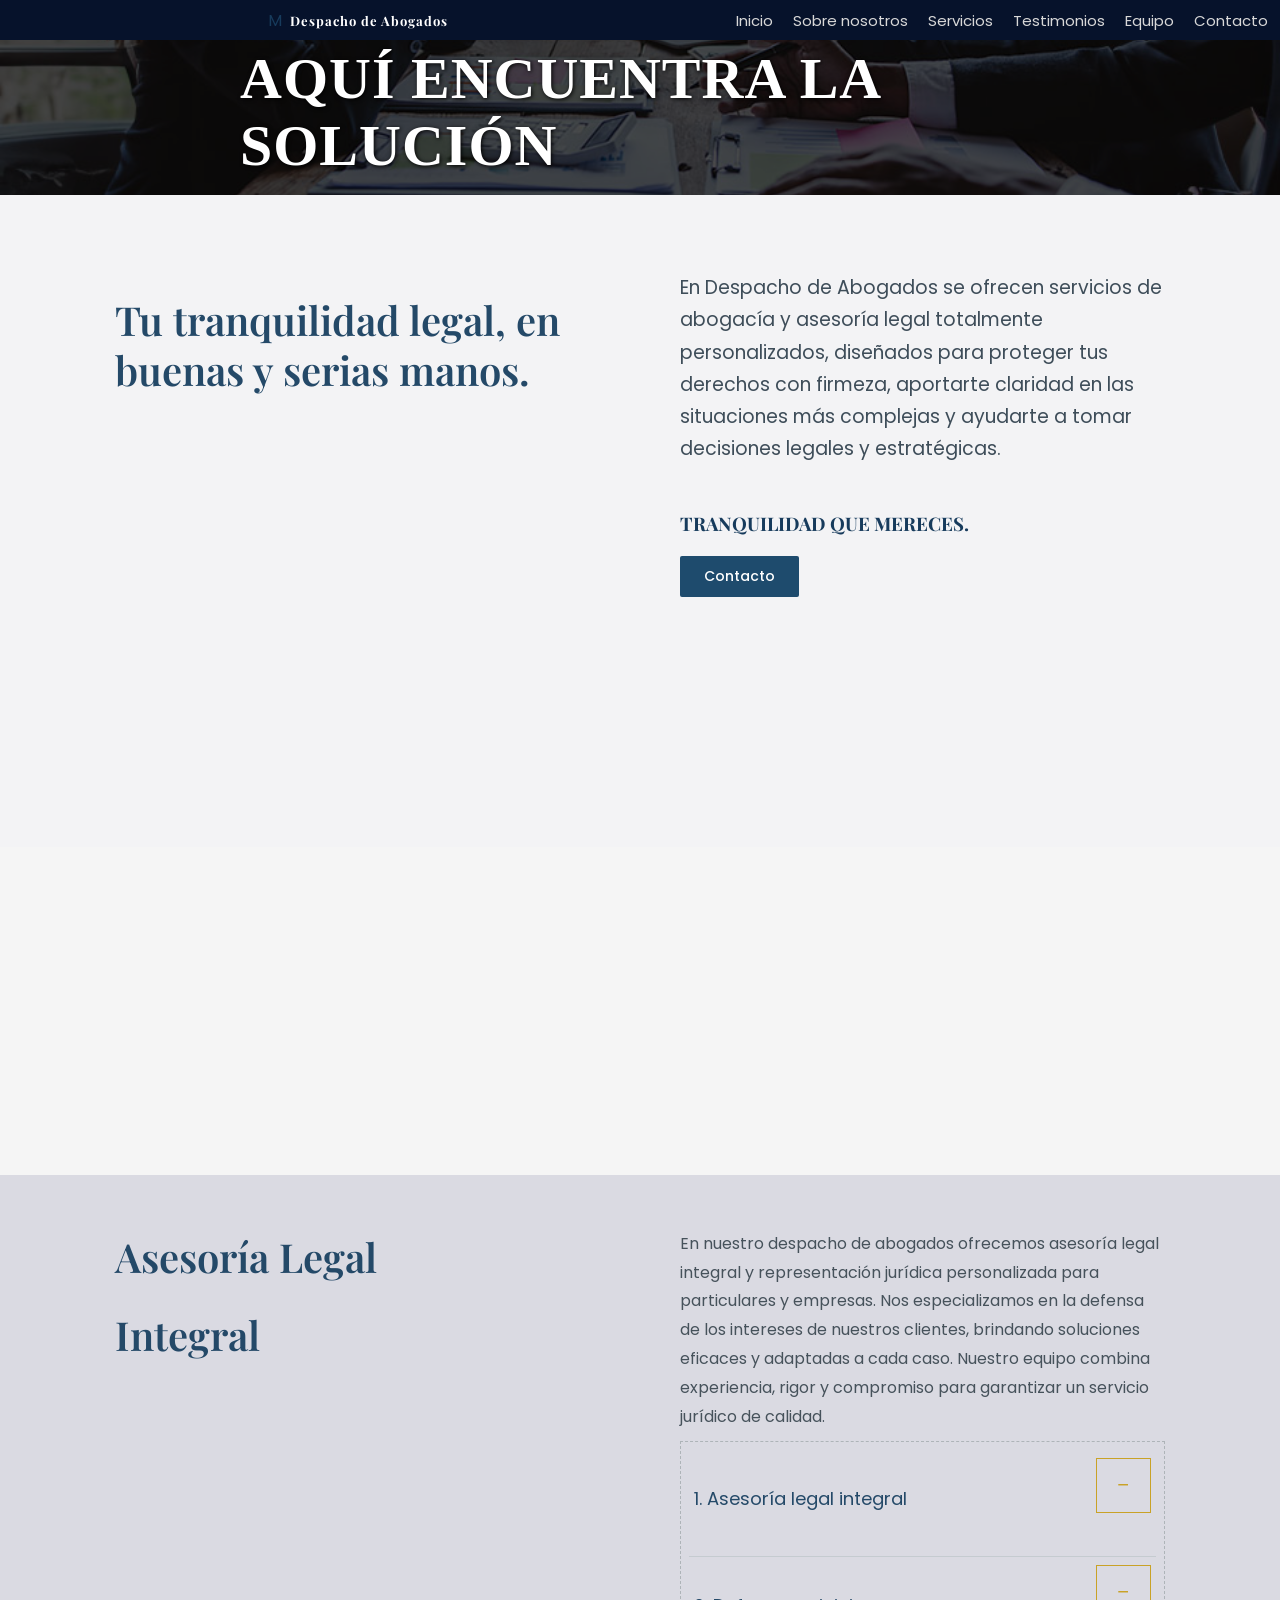
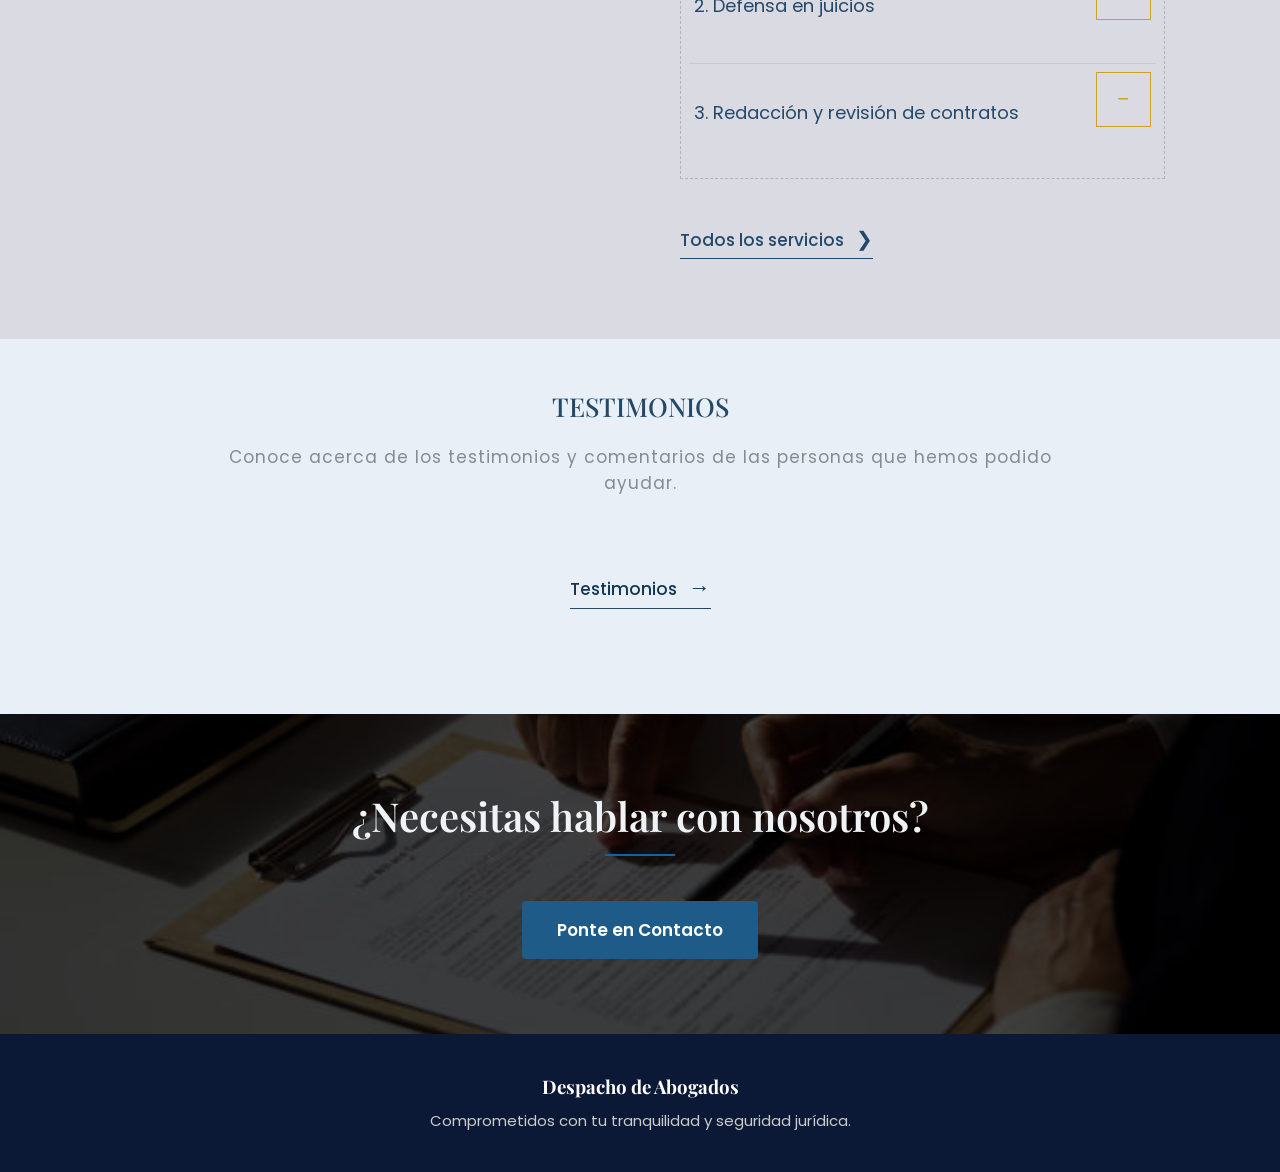
==== index.html @ df7febdd "Sep 25, 2026, 8:19 AM" ====
<!DOCTYPE html>
<html lang="es">
<head>
    <meta charset="UTF-8">
    <meta name="viewport" content="width=device-width, initial-scale=1.0">

    <title>Despacho de Abogados</title>

    <link rel="stylesheet" href="stylesabogacia.css">

    <!-- Fuente -->
    <link rel="preconnect" href="https://fonts.googleapis.com">
    <link rel="preconnect" href="https://fonts.gstatic.com" crossorigin>
    <link href="https://fonts.googleapis.com/css2?family=Playfair+Display:wght@400;500;600;700&family=Poppins:wght@300;400;500&display=swap" rel="stylesheet">
</head>
<script>

const acordeones = document.querySelectorAll(".acordeon-item");


acordeones.forEach(item => {

    const boton = item.querySelector(".acordeon-titulo");
    const contenido = item.querySelector(".acordeon-contenido");
    const icono = item.querySelector(".icono");


    boton.addEventListener("click", () => {


        const estaActivo = item.classList.contains("activo");


        /* Cerrar todos */

        acordeones.forEach(otroItem => {

            otroItem.classList.remove("activo");

            otroItem.querySelector(".acordeon-contenido").style.display = "none";

            otroItem.querySelector(".icono").textContent = "+";

        });


        /* Abrir el seleccionado */

        if(!estaActivo){

            item.classList.add("activo");

            contenido.style.display = "block";

            icono.textContent = "−";

        }

    });

});

</script>
<body>

    <!-- ================= NAVBAR ================= -->

    <header>

        <nav class="navbar">

            <div class="logo">

                <!-- Cambia esto por tu imagen/logo -->
                <div class="logo-imagen">
                    M
                </div>

                <h2>Despacho de Abogados</h2>

            </div>


            <ul class="menu">
                <li><a href="#inicio">Inicio</a></li>
                <li><a href="sobrenosotros.html">Sobre nosotros</a></li>
                <li><a href="serviciosnuestros.html">Servicios</a></li>
                <li><a href="#testimonios">Testimonios</a></li>
                <li><a href="#equipo">Equipo</a></li>
                <li><a href="contacto.html">Contacto</a></li>
            </ul>

        </nav>

    </header>



    <!-- ================= PORTADA ================= -->

    <section class="hero" id="inicio">

        <div class="hero-overlay"></div>

        <div class="hero-contenido">

            <h1>AQUÍ ENCUENTRA LA SOLUCIÓN</h1>

        </div>

    </section>



    <!-- ================= PRIMERA SECCIÓN ================= -->

    <section class="presentacion" id="nosotros">

        <div class="contenedor">


            <div class="fila-superior">

                <!-- Texto izquierdo -->

                <div class="titulo-presentacion">

                   <BR> <h2>
                        Tu tranquilidad legal, en<br>
                        buenas y serias manos.
                    </h2>

                </div>


                <!-- Texto derecho -->

                <div class="descripcion-presentacion">

                    <p>
                        En Despacho de Abogados se ofrecen servicios de abogacía
                        y asesoría legal totalmente personalizados, diseñados para
                        proteger tus derechos con firmeza, aportarte claridad en las
                        situaciones más complejas y ayudarte a tomar decisiones
                        legales y estratégicas.
                    </p>
<BR> 
                    <p>
                        <h3> TRANQUILIDAD QUE MERECES.</h3>
                    </p>


                    <a href="serviciosnuestros.html" class="boton">
                        Contacto
                    </a>

                </div>

            </div>
<BR>
    <BR><BR> <BR><BR> <BR><BR> <BR> 

    </section>
<!-- ================= SEGUNDA SECCIÓN ================= -->

<section class="apartado imagen-presentacion">

    <!-- Imagen -->

    <div class="imagen-presentacion">

        <img src="imagenes/Images.png" alt="Asesoría legal">

    </div>

</section>

    <!-- ================= TERCERA SECCIÓN ================= -->

    <!-- ================= SERVICIOS ================= -->

<section class="asesoria" id="servicios">

    <div class="contenedor asesoria-contenedor">

        <!-- Título izquierdo -->

        <div class="asesoria-titulo">

            <h2>Asesoría Legal</h2><br><h2>Integral</h2>

        </div>


        <!-- Contenido derecho -->

        <div class="asesoria-contenido">

            <p class="asesoria-descripcion">
                En nuestro despacho de abogados ofrecemos asesoría legal integral y
                representación jurídica personalizada para particulares y empresas.
                Nos especializamos en la defensa de los intereses de nuestros clientes,
                brindando soluciones eficaces y adaptadas a cada caso. Nuestro equipo
                combina experiencia, rigor y compromiso para garantizar un servicio
                jurídico de calidad.
            </p>


            <!-- ACORDEÓN -->

            <div class="acordeon">


                <!-- SERVICIO 1 -->

                <div class="acordeon-item">

                    <button class="acordeon-titulo">
                        <span>1. Asesoría legal integral</span>
                        <span class="icono">−</span>
                    </button>

                    <div class="acordeon-contenido">

                        <p>
                            Ofrecemos asesoría legal integral orientada a prevenir
                            conflictos y resolverlos de forma eficaz. Analizamos tu
                            situación jurídica de manera formal, diseñamos estrategias
                            personalizadas y te acompañamos en cada etapa del proceso,
                            ya sea en la redacción y revisión de contratos, gestiones
                            administrativas, reclamaciones extrajudiciales o defensa
                            ante tribunales.
                        </p>

                        <p>
                            Nuestro enfoque combina rigor técnico, claridad en las
                            explicaciones y cercanía, para que comprendas tus opciones
                            y puedas tomar decisiones informadas.
                        </p>

                    </div>

                </div>


                <!-- SERVICIO 2 -->

                <div class="acordeon-item">

                    <button class="acordeon-titulo">
                        <span>2. Defensa en juicios</span>
                        <span class="icono">−</span>
                    </button>

                    <div class="acordeon-contenido">

                        <p>
                            Ofrecemos un servicio de defensa en juicios sólido,
                            estratégico y personalizado, orientado a proteger tus
                            derechos en todas las etapas del proceso.
                        </p>

                        <p>
                            Analizamos minuciosamente el expediente, reunimos pruebas,
                            preparamos testimonios y diseñamos la mejor estrategia
                            jurídica para tu caso.
                        </p>

                        <p>
                            Ya sea en materia civil, penal, laboral, administrativa
                            o familiar, te acompañamos en audiencias, negociaciones y
                            recursos, explicando cada paso con claridad.
                        </p>

                    </div>

                </div>


                <!-- SERVICIO 3 -->

                <div class="acordeon-item">

                    <button class="acordeon-titulo">
                        <span>3. Redacción y revisión de contratos</span>
                        <span class="icono">−</span>
                    </button>

                    <div class="acordeon-contenido">

                        <p>
                            Ofrecemos servicios de redacción y revisión de contratos
                            para asegurar acuerdos claros, completos y legalmente
                            sólidos.
                        </p>

                        <p>
                            Analizamos tus necesidades y elaboramos cláusulas a medida,
                            revisando contratos existentes para detectar riesgos,
                            ambigüedades o vacíos legales.
                        </p>

                        <p>
                            Nuestro equipo utiliza un lenguaje jurídico claro y preciso,
                            buscando proteger tus intereses y reducir futuros conflictos.
                        </p>

                    </div>

                </div>


            </div>


            <a href="serviciosnuestros.html" class="todos-servicios">
                Todos los servicios
                <span>❯</span>
            </a>

        </div>

    </div>

</section>
<!-- ================= OPINIONES ================= -->

<section class="opiniones" id="testimonios">

    <div class="opiniones-contenedor">

        <h2>TESTIMONIOS</h2>

        <p class="opiniones-subtitulo">
            Conoce acerca de los testimonios y comentarios de las personas que hemos podido ayudar.
        </p>


        


        <a href="testimonios.html" class="boton-testimonios">
            Testimonios
            <span>→</span>
        </a>

    </div>

</section>



<!-- ================= CONTACTO FINAL ================= -->

<section class="contacto-final">

    <div class="contacto-overlay"></div>

    <div class="contacto-final-contenido">

        <h2>¿Necesitas hablar con nosotros?</h2>

        <div class="linea-contacto"></div>

        <a href="contacto.html" class="boton-contacto-final">
           Ponte en Contacto
        </a>

    </div>

</section>


    <!-- ================= FOOTER ================= -->

    <footer id="contacto">

    <h3>Despacho de Abogados</h3>

    <p>
        Comprometidos con tu tranquilidad y seguridad jurídica.
    </p>

</footer>


<script>

document.addEventListener("DOMContentLoaded", function () {

    const acordeones = document.querySelectorAll(".acordeon-item");

    acordeones.forEach(function(item) {

        const boton = item.querySelector(".acordeon-titulo");

        boton.addEventListener("click", function() {

            const estaActivo = item.classList.contains("activo");


            acordeones.forEach(function(otroItem) {

                otroItem.classList.remove("activo");

                const icono = otroItem.querySelector(".icono");

                icono.textContent = "+";

            });


            if (!estaActivo) {

                item.classList.add("activo");

                const icono = item.querySelector(".icono");

                icono.textContent = "−";

            }

        });

    });

});

</script>

</body>
</html>
---- stylesabogacia.css ----
/* =========================================
   CONFIGURACIÓN GENERAL
========================================= */

:root {
    --azul-marino: #0B1F33;
    --azul-profundo: #102A43;
    --azul-medio: #1E4B6D;

    --dorado: #B89B5E;
    --dorado-claro: #D4AF6A;

    --blanco: #FFFFFF;
    --blanco-suave: #F5F5F3;

    --gris-claro: #E9E9E7;
    --gris-texto: #4A4A4A;

    --negro: #111111;
}

*{
    margin: 0;
    padding: 0;
    box-sizing: border-box;
}


html{
    scroll-behavior: smooth;
}


body{
    font-family: 'Poppins', sans-serif;
    background-color: #f5f5f5;
    color: #173b5c;
}


h1,
h2,
h3{
    font-family: 'Playfair Display', serif;
}


/* =========================================
   NAVBAR
========================================= */

header{
    width: 120%;
    
    background-color: #06122b;

}


.navbar{
    width: 900%;
    max-width: 1000px;

    margin: auto;

    height: 40px;

    display: flex;
    align-items: center;
    justify-content: space-between;
}


/* LOGO */

.logo{
    display: flex;
    align-items: center;
    gap: 8px;
}


.logo-cuadro{
    width: 38px;
    height: 38px;

    background-color: #eeeeee;

    display: flex;
    justify-content: center;
    align-items: center;

    font-family: 'Playfair Display', serif;
    font-size: 25px;
    font-weight: bold;

    color: #b89b56;

    border: 1px solid #c7c7c7;
}


.logo h2{
    color: white;

    font-size: 13px;

    letter-spacing: 1px;
}


/* MENÚ */

.menu{
    display: flex;
    list-style: none;
    gap: 20px;
}


.menu li a{
    text-decoration: none;

    color: #d8d8d8;

    font-size: 15px;

    transition: 0.3s;
}


.menu li a:hover{
    color: #1d5c88;
}


/* =========================================
   PORTADA
========================================= */

.hero{
    position: relative;

    height: 155px;

    background-image: url("imagenes/fondo.jpg");

    background-size: cover;
    background-position: center;

    display: flex;
    align-items: center;
}


.hero-overlay{
    position: absolute;

    top: 0;
    left: 0;

    width: 100%;
    height: 100%;

    background-color: rgba(0, 0, 0, 0.70);
}


.hero-contenido{
    position: relative;

    width: 100%;
    max-width: 900px;

    margin: auto;
}


.hero h1{

    color: white;

    font-size: 38px;

    letter-spacing: 1px;

    font-weight: 600;

    text-shadow: 1px 1px 4px black;
}


/* =========================================
   PRESENTACIÓN
========================================= */

.presentacion{

    background-color: #f3f3f5;

    padding-top: 75px;
    padding-bottom: 50px;

    min-height: 480px;
}


.contenedor{

    width: 100%;
    max-width: 1050px;

    margin: auto;
}


/* FILA SUPERIOR */

.fila-superior{

    display: grid;

    grid-template-columns: 1fr 1fr;

    gap: 80px;

    align-items: start;
}


/* TÍTULO */

.titulo-presentacion h2{

    font-size: 40px;

    line-height: 1.25;

    color: #244968;

    font-weight: 600;
}


/* DESCRIPCIÓN */

.descripcion-presentacion{

    padding-top: 2px;
}


.descripcion-presentacion p{

    font-size: 19px;

    line-height: 1.7;

    color: #3e4d59;

    margin-bottom: 10px;
}


/* BOTÓN */

.boton{

    display: inline-block;

    margin-top: 10px;

    padding: 10px 24px;

    background-color: #1e4b6d;

    color: white;

    text-decoration: none;

    font-size: 14px;

    font-weight: 500;

    border-radius: 2px;

    transition: 0.3s;
}


.boton:hover{

    background-color: #12334d;

    transform: translateY(-2px);
}
/* CONTENIDO DEL ACORDEÓN */

.acordeon-contenido{

    max-height: 0;

    overflow: hidden;

    opacity: 0;

    padding: 0 8px;

    transition: 
        max-height 0.5s ease,
        opacity 0.4s ease,
        padding 0.4s ease;

}


/* CUANDO EL ACORDEÓN ESTÁ ABIERTO */

.acordeon-item.activo .acordeon-contenido{

    max-height: 500px;

    opacity: 1;

    padding: 0 8px 15px 8px;

}

/* IMAGEN */

.imagen-presentacion { 
    width: 1800px; 
    max-width: 100%; 
    margin: 6px 0 8px 0; 
}

.imagen-presentacion img { 
    width: 100%; 
    height: 340px; 
    object-fit: cover; 
    border-radius: 8px; 
    display: block; 
}
/* =========================================EFECTO REVELADO DE IMAGEN========================================= */

.imagen-presentacion {
    overflow: hidden;
}

.imagen-presentacion img {
    width: 100%;
    height: 300px;
    object-fit: cover;
    border-radius: 8px;

    clip-path: inset(0 100% 0 0);

    animation: revelarImagen linear forwards;
    animation-timeline: view();
    animation-range: entry 10% cover 35%;

    transition: transform 0.6s ease;
}


/* REVELADO */

@keyframes revelarImagen {

    from {
        clip-path: inset(0 100% 0 0);
    }

    to {
        clip-path: inset(0 0 0 0);
    }

}


/* ZOOM MUY SUTIL AL PASAR EL MOUSE */

.imagen-presentacion img:hover {
    transform: scale(1.03);
}
/* =========================================
   SECCIÓN DEFENSA
========================================= */
/* =========================================
   ASESORÍA LEGAL INTEGRAL
========================================= */

.asesoria{

    background-color: #dadae2;

    padding: 55px 0 80px 0;

}


.asesoria-contenedor{

    display: grid;

    grid-template-columns: 1fr 1fr;

    gap: 80px;

    align-items: start;

}


/* TÍTULO */

.asesoria-titulo h2{

    font-size: 40px;

    color: #244968;

    font-weight: 600;

}


/* CONTENIDO */

.asesoria-contenido{

    width: 100%;

}


/* DESCRIPCIÓN */

.asesoria-descripcion{

    font: size 14px;
    line-height: 1.8;

    color: #46525b;

    margin-bottom: 10px;

}


/* =========================================
   ACORDEÓN
========================================= */

.acordeon{

    border: 1px dashed #aeb4b8;

    padding: 8px;

}


/* ITEM */

.acordeon-item{

    border-bottom: 1px solid #c5cbd0;

}


.acordeon-item:last-child{

    border-bottom: none;

}


/* BOTÓN DEL ACORDEÓN */

.acordeon-titulo{

    width: 100%;

    border: none;

    background: transparent;

    cursor: pointer;

    padding: 8px 5px;

    display: flex;

    justify-content: space-between;

    align-items: center;

    text-align: left;

    font-family: 'Poppins', sans-serif;

    font-size: 18px;

    color: #244968;

}


.icono{

    font-size: 16px;

    font-weight: 300;

    color: #65727c;

}


/* CONTENIDO */

.acordeon-contenido{

    padding: 0 5px 10px 5px;

}


.acordeon-contenido p{

    font-size: 16px;

    line-height: 1.8;

    color: #4d5962;

    margin-bottom: 6px;

}


/* ENLACE TODOS LOS SERVICIOS */

.todos-servicios{

   display: inline-block;

    margin-top: 45px;

    padding-bottom: 4px;

    border-bottom: 1px solid #244968;

    color: #244968;

    font-size: 17px;

    font-weight: 500;

    text-decoration: none;

    transition: 0.3s;


}
.todos-servicios:hover{

    transform: translateX(5px);

    color: #f1f6fa;

}

.todos-servicios span{

    margin-left: 8px;

    color: #1e4b6d;

    font-size: 20px;

}

.defensa{

    background-color: #e7eef5;

    padding: 55px 0;
}


.defensa-contenido{

    display: grid;

    grid-template-columns: 1fr 1fr;

    gap: 80px;
}


.defensa-titulo h2{

    font-size: 18px;

    color: #244968;

    margin-bottom: 15px;
}


.linea{

    width: 55px;

    height: 2px;

    background-color: #0d3855;
}


.defensa-texto p{

    font-size: 18px;

    line-height: 1.8;

    color: #5f6164;

    margin-bottom: 7px;
}


/* =========================================
   FOOTER
========================================= */

footer{

    background-color: #091633fb;

    color: white;

    text-align: center;

    padding: 40px;
}


footer h3{

    margin-bottom: 10px;
}


footer p{

    font-size: 15px;

    color: #cccccc;
}


/* =========================================
   RESPONSIVE
========================================= */

@media(max-width: 768px){


    .navbar{

        padding: 0 20px;
    }


    .menu{

        display: none;
    }


    .hero h1{

        font-size: 22px;

        padding: 0 25px;
    }


    .contenedor{

        padding: 0 25px;
    }


    .fila-superior{

        grid-template-columns: 1fr;

        gap: 35px;
    }


    .defensa-contenido{

        grid-template-columns: 1fr;

        gap: 30px;

        
    }


    .titulo-presentacion h2{

        font-size: 23px;
    }


}

/* =========================================
   OPINIONES DE CLIENTES
========================================= */

.opiniones{

    background-color: #e8eff6;

    min-height: 375px;

    padding: 50px 20px;

}


.opiniones-contenedor{

    max-width: 900px;

    margin: auto;

    text-align: center;

}


.opiniones h2{

    font-size: 26px;

    font-weight: 500;

    color: #244968;

    margin-bottom: 20px;

}


.opiniones-subtitulo{

    font-size: 17px;

    letter-spacing: 1px;

    color: #848c92;

    margin-bottom: 30px;

}



/* BOTÓN TESTIMONIOS */

.boton-testimonios{

    display: inline-block;

    margin-top: 45px;

    padding-bottom: 4px;

    border-bottom: 1px solid #244968;

    color: #123755;

    font-size: 17px;

    font-weight: 500;

    text-decoration: none;

    transition: 0.3s;

}


.boton-testimonios span{

    margin-left: 8px;

    font-size: 22px;

}


.boton-testimonios:hover{

    transform: translateX(5px);

    color: #47b1be;

}



/* =========================================
   CONTACTO FINAL
========================================= */

.contacto-final{

    position: relative;

    height: 320px;

    background-image: url("imagenes/fondocontactohover.jpeg");

    background-size: cover;

    background-position: center;

    display: flex;

    align-items: center;

    justify-content: center;

}


.contacto-overlay{

    position: absolute;

    inset: 0;

    background-color: rgba(0, 0, 0, 0.72);

}


.contacto-final-contenido{

    position: relative;

    z-index: 2;

    text-align: center;

}


.contacto-final h2{

    font-size: 40px;

    color: #f0f3f5;

    font-weight: 600;

    margin-bottom: 12px;

}


.linea-contacto{

    width: 70px;

    height: 2px;

    background-color: #17629a;

    margin: 0 auto 45px auto;

}


/* BOTÓN GRANDE */

.boton-contacto-final{

    display: inline-block;

    padding: 16px 35px;

    background-color: #1e5b89;

    color: white;

    text-decoration: none;

    font-size: 17px;

    font-weight: 600;

    border-radius: 4px;

    transition: 0.3s;

}


.boton-contacto-final:hover{

    background-color: #123e60;

    transform: translateY(-3px);

}


/* =============================================SOBRE NOSOTROS ========================================================= */


/* ================= PORTADA SOBRE NOSOTROS ================= */

.sobre-hero {

    min-height: 620px;

    position: relative;

    display: flex;

    align-items: center;

    justify-content: center;

    text-align: center;

    background:
        linear-gradient(
            rgba(8, 18, 35, 0.82),
            rgba(8, 18, 35, 0.90)
        ),
        url("imagenes/Images.png");

    background-size: cover;

    background-position: center;

    overflow: hidden;

}


/* Línea decorativa lateral */

.sobre-hero::before {

    content: "";

    position: absolute;

    left: 8%;

    top: 15%;

    height: 70%;

    width: 1px;

    background: rgba(197, 160, 89, 0.55);

}


/* Línea decorativa derecha */

.sobre-hero::after {

    content: "";

    position: absolute;

    right: 8%;

    top: 15%;

    height: 70%;

    width: 1px;

    background: rgba(197, 160, 89, 0.55);

}


.sobre-hero-overlay {

    position: absolute;

    inset: 0;

    background:
        radial-gradient(
            circle at center,
            rgba(255,255,255,0.05),
            transparent 55%
        );

}


.sobre-hero-contenido {

    position: relative;

    z-index: 2;

    max-width: 900px;

    padding: 40px;

    animation: aparecerSobre 1.2s ease forwards;

}


.sobre-etiqueta {

    font-family: 'Poppins', sans-serif;

    font-size: 13px;

    letter-spacing: 5px;

    color: #c5a059;

    margin-bottom: 25px;

}


.sobre-hero h1 {

    font-family: 'Playfair Display', serif;

    font-size: clamp(55px, 8vw, 105px);

    line-height: 0.95;

    font-weight: 500;

    color: white;

    margin: 0;

    letter-spacing: 2px;

}


.sobre-hero-contenido > p:last-child {

    font-family: 'Poppins', sans-serif;

    font-size: 15px;

    font-weight: 300;

    color: rgba(255,255,255,0.80);

    margin-top: 25px;

}


.linea-dorada {

    width: 80px;

    height: 2px;

    background: #c5a059;

    margin: 25px 0;

}


/* Animación de entrada */

@keyframes aparecerSobre {

    from {

        opacity: 0;

        transform: translateY(35px);

    }

    to {

        opacity: 1;

        transform: translateY(0);

    }

}



/* ================= QUIÉNES SOMOS ================= */

.quienes-somos {

    background: #f5f4f1;

    padding: 120px 0;

}


.sobre-contenedor {

    display: grid;

    grid-template-columns: 0.8fr 1.2fr;

    gap: 100px;

    align-items: start;

}


.sobre-titulo {

    position: relative;

}


.sobre-titulo span,
.filosofia-texto > span,
.mv-bloque > span,
.valores-encabezado > span {

    font-family: 'Poppins', sans-serif;

    font-size: 13px;

    letter-spacing: 4px;

    color: #c5a059;

}


.sobre-titulo h2 {

    font-family: 'Playfair Display', serif;

    font-size: 60px;

    line-height: 1;

    font-weight: 500;

    color: #101c2d;

    margin-top: 18px;

}


.sobre-texto {

    border-left: 1px solid #c5a059;

    padding-left: 45px;

}


.sobre-texto p {

    font-family: 'Poppins', sans-serif;

    font-size: 16px;

    line-height: 2;

    font-weight: 300;

    color: #404040;

    margin-bottom: 28px;

}



/* ================= FILOSOFÍA ================= */

.filosofia {

    position: relative;

    padding: 130px 0;

    background:
        linear-gradient(
            110deg,
            #071525,
            #101f35
        );

    overflow: hidden;

}


/* Decoración */

.filosofia::before {

    content: "⚖";

    position: absolute;

    right: 7%;

    top: 30px;

    font-size: 260px;

    color: rgba(197,160,89,0.035);

    font-family: serif;

}


.filosofia-contenedor {

    display: grid;

    grid-template-columns: 1.2fr 0.8fr;

    gap: 100px;

    align-items: center;

}


.filosofia-texto > span {

    color: #c5a059;

}


.filosofia-texto h2 {

    font-family: 'Playfair Display', serif;

    font-size: 65px;

    line-height: 1;

    font-weight: 500;

    color: white;

    margin: 20px 0 35px;

}


.filosofia-texto p {

    max-width: 700px;

    font-family: 'Poppins', sans-serif;

    font-size: 16px;

    line-height: 2;

    font-weight: 300;

    color: rgba(255,255,255,0.75);

    margin-bottom: 25px;

}


.filosofia-frase {

    display: flex;

    flex-direction: column;

    align-items: center;

    justify-content: center;

    text-align: center;

}


.filosofia-frase h3 {

    font-family: 'Playfair Display', serif;

    font-size: 35px;

    line-height: 1.5;

    font-weight: 500;

    letter-spacing: 3px;

    color: #c5a059;

    margin: 35px 0;

}


.linea-blanca {

    width: 100px;

    height: 1px;

    background: rgba(255,255,255,0.6);

}



/* ================= MISIÓN Y VISIÓN ================= */

.mision-vision {

    background: #f5f4f1;

    padding: 120px 0;

}


.mv-contenedor {

    display: grid;

    grid-template-columns: 1fr 1fr;

    gap: 80px;

}


.mv-bloque {

    padding: 40px;

    border: 1px solid rgba(16,28,45,0.15);

    position: relative;

    transition: transform 0.4s ease,
                box-shadow 0.4s ease;

}


.mv-bloque:hover {

    transform: translateY(-8px);

    box-shadow: 0 20px 40px rgba(0,0,0,0.08);

}


.mv-bloque h2 {

    font-family: 'Playfair Display', serif;

    font-size: 42px;

    font-weight: 500;

    color: #101c2d;

    margin: 20px 0;

}


.mv-bloque .linea-dorada {

    margin: 0 0 30px;

}


.mv-bloque p {

    font-family: 'Poppins', sans-serif;

    font-size: 15px;

    line-height: 2;

    font-weight: 300;

    color: #4a4a4a;

}



/* ================= VALORES ================= */

.valores {

    background: #101c2d;

    padding: 120px 0;

}


.valores-encabezado {

    text-align: center;

    margin-bottom: 70px;

}


.valores-encabezado > span {

    color: #c5a059;

}


.valores-encabezado h2 {

    font-family: 'Playfair Display', serif;

    font-size: 60px;

    font-weight: 500;

    color: white;

    margin: 15px 0;

}


.valores-encabezado p {

    font-family: 'Poppins', sans-serif;

    font-size: 15px;

    font-weight: 300;

    color: rgba(255,255,255,0.65);

}


.valores-grid {

    display: grid;

    grid-template-columns: repeat(4, 1fr);

    gap: 25px;

}


.valor {

    padding: 35px 25px;

    border-top: 1px solid rgba(197,160,89,0.7);

    border-bottom: 1px solid rgba(255,255,255,0.10);

    transition: all 0.4s ease;

}


.valor:hover {

    transform: translateY(-8px);

    border-top-color: white;

}


.valor-numero {

    font-family: 'Playfair Display', serif;

    font-size: 25px;

    color: #c5a059;

    margin-bottom: 30px;

}


.valor h3 {

    font-family: 'Poppins', sans-serif;

    font-size: 17px;

    letter-spacing: 2px;

    font-weight: 500;

    color: white;

    margin-bottom: 20px;

}


.valor p {

    font-family: 'Poppins', sans-serif;

    font-size: 14px;

    line-height: 1.9;

    font-weight: 300;

    color: rgba(255,255,255,0.65);

}



/* ================= CIERRE ================= */

.sobre-cierre {

    min-height: 500px;

    position: relative;

    display: flex;

    justify-content: center;

    align-items: center;

    text-align: center;

    background:
        linear-gradient(
            rgba(7,21,37,0.90),
            rgba(7,21,37,0.94)
        ),
        url("imagenes/Images.png");

    background-size: cover;

    background-position: center;

}


.sobre-cierre-overlay {

    position: absolute;

    inset: 0;

    background:
        radial-gradient(
            circle,
            rgba(197,160,89,0.08),
            transparent 60%
        );

}


.sobre-cierre-contenido {

    position: relative;

    z-index: 2;

}


.sobre-cierre-contenido > p {

    font-family: 'Poppins', sans-serif;

    font-size: 12px;

    letter-spacing: 5px;

    color: #c5a059;

    margin-bottom: 25px;

}


.sobre-cierre h2 {

    font-family: 'Playfair Display', serif;

    font-size: clamp(45px, 6vw, 80px);

    line-height: 1;

    font-weight: 500;

    color: white;

    margin-bottom: 40px;

}


.sobre-cierre .boton-contacto-final {

    display: inline-block;

    padding: 14px 35px;

    border: 1px solid #c5a059;

    color: white;

    text-decoration: none;

    font-family: 'Poppins', sans-serif;

    font-size: 13px;

    letter-spacing: 1px;

    transition: all 0.4s ease;

}


.sobre-cierre .boton-contacto-final:hover {

    background: #c5a059;

    color: #101c2d;

}



/* ================= RESPONSIVE ================= */

@media (max-width: 900px) {

    .sobre-contenedor,
    .filosofia-contenedor {

        grid-template-columns: 1fr;

        gap: 50px;

    }


    .mv-contenedor {

        grid-template-columns: 1fr;

    }


    .valores-grid {

        grid-template-columns: repeat(2, 1fr);

    }


    .sobre-titulo h2,
    .filosofia-texto h2 {

        font-size: 50px;

    }

}


@media (max-width: 600px) {

    .sobre-hero {

        min-height: 520px;

    }


    .sobre-hero::before,
    .sobre-hero::after {

        display: none;

    }


    .sobre-hero-contenido {

        padding: 25px;

    }


    .sobre-hero h1 {

        font-size: 50px;

    }


    .quienes-somos,
    .filosofia,
    .mision-vision,
    .valores {

        padding: 80px 20px;

    }


    .sobre-texto {

        padding-left: 25px;

    }


    .sobre-titulo h2,
    .filosofia-texto h2,
    .valores-encabezado h2 {

        font-size: 43px;

    }


    .mv-bloque {

        padding: 30px 25px;

    }


    .valores-grid {

        grid-template-columns: 1fr;

    }


    .filosofia-frase h3 {

        font-size: 28px;

    }

}

/* ========================================================= SERVICIOS=================== */


/* ================= HERO SERVICIOS ================= */



.hero-servicios{

    min-height: 300px;

    display: flex;

    align-items: center;

    justify-content: center;

    text-align: center;

    padding: 60px 30px;

    background: #0b1d3a;

    position: relative;

    overflow: hidden;

}


/* Línea dorada superior */

.hero-servicios::before{

    content: "";

    position: absolute;

    width: 120px;

    height: 2px;

    background: #c9a227;

    top: 35px;

    left: 50%;

    transform: translateX(-50%);

}


.hero-contenido{

    max-width: 800px;

    position: relative;

    z-index: 2;

    animation: aparecerServicios 1s ease forwards;

}


.hero-contenido .etiqueta{

    display: block;

    color: #c9a227;

    font-size: 12px;

    font-weight: 600;

    letter-spacing: 4px;

    margin-bottom: 12px;

}


.hero-contenido h1{

    color: white;

    font-family: "Cormorant Garamond", serif;

    font-size: 58px;

    font-weight: 600;

    margin: 0 0 12px;

}


.hero-contenido p{

    color: #d9dee7;

    font-size: 16px;

    line-height: 1.7;

    max-width: 650px;

    margin: auto;

}




/* ================= SECCIÓN SERVICIOS ================= */

.servicios{

    background: #f7f7f5;

    padding: 100px 8%;

}


.titulo-seccion{

    max-width: 850px;

    margin: 0 auto 70px;

    text-align: center;

}


.titulo-seccion > span{

    color: #b28a18;

    font-size: 13px;

    font-weight: 600;

    letter-spacing: 3px;

}


.titulo-seccion h2{

    color: #0b1d3a;

    font-family: "Cormorant Garamond", serif;

    font-size: 48px;

    margin: 12px 0 18px;

}


.titulo-seccion p{

    color: #555;

    font-size: 16px;

    line-height: 1.8;

}


/* ================= CONTENEDOR ================= */

.contenedor-servicios{

    max-width: 1250px;

    margin: auto;

    display: grid;

    grid-template-columns: repeat(2, 1fr);

    gap: 30px;

}


/* ================= TARJETAS ================= */

.tarjeta-servicio{

    position: relative;

    background: #ffffff;

    padding: 45px 45px 40px;

    border: 1px solid #e2e2df;

    min-height: 320px;

    overflow: hidden;

    transition:
        transform 0.4s ease,
        box-shadow 0.4s ease,
        border-color 0.4s ease;

}


/* Línea dorada lateral */

.tarjeta-servicio::before{

    content: "";

    position: absolute;

    left: 0;

    top: 0;

    width: 4px;

    height: 0;

    background: #c9a227;

    transition: height 0.4s ease;

}


.tarjeta-servicio:hover{

    transform: translateY(-8px);

    border-color: #c9a227;

    box-shadow: 0 18px 40px rgba(8, 22, 48, 0.12);

}


.tarjeta-servicio:hover::before{

    height: 100%;

}


/* ================= NÚMERO ================= */

.numero{

    position: absolute;

    right: 30px;

    top: 20px;

    font-family: "Cormorant Garamond", serif;

    font-size: 55px;

    color: rgba(11, 29, 58, 0.07);

    font-weight: 700;

}


/* ================= ICONO ================= */

.icono{

    width: 55px;

    height: 55px;

    display: flex;

    align-items: center;

    justify-content: center;

    border: 1px solid #c9a227;

    color: #c9a227;

    font-size: 25px;

    margin-bottom: 25px;

    transition:
        background 0.4s ease,
        color 0.4s ease;

}


.tarjeta-servicio:hover .icono{

    background: #0b1d3a;

    color: #c9a227;

}


.tarjeta-servicio h3{

    color: #0b1d3a;

    font-family: "Cormorant Garamond", serif;

    font-size: 31px;

    margin: 0 0 15px;

}


.tarjeta-servicio p{

    color: #5f6267;

    line-height: 1.7;

    font-size: 15px;

    max-width: 520px;

    margin-bottom: 25px;

}


/* ================= BOTÓN SERVICIO ================= */

.boton-servicio{

    display: inline-block;

    color: #0b1d3a;

    text-decoration: none;

    font-size: 13px;

    font-weight: 600;

    letter-spacing: 1px;

    border-bottom: 1px solid #c9a227;

    padding-bottom: 6px;

    transition:
        color 0.3s ease,
        padding-left 0.3s ease;

}


.boton-servicio:hover{

    color: #b28a18;

    padding-left: 8px;

}


/* ================= PROCESO ================= */

.proceso{

    background: #0b1d3a;

    padding: 100px 8%;

}


.proceso .titulo-seccion > span{

    color: #c9a227;

}


.proceso .titulo-seccion h2{

    color: white;

}


.proceso .titulo-seccion p{

    color: #cbd2dc;

}


.pasos{

    max-width: 1200px;

    margin: auto;

    display: grid;

    grid-template-columns: repeat(4, 1fr);

    gap: 25px;

}


.paso{

    position: relative;

    padding: 35px 25px;

    border-top: 1px solid rgba(201, 162, 39, 0.5);

}


.paso span{

    display: block;

    color: #c9a227;

    font-family: "Cormorant Garamond", serif;

    font-size: 42px;

    margin-bottom: 15px;

}


.paso h3{

    color: white;

    font-family: "Cormorant Garamond", serif;

    font-size: 26px;

    margin-bottom: 12px;

}


.paso p{

    color: #bfc7d2;

    font-size: 14px;

    line-height: 1.7;

}


/* Línea de conexión */

.paso:not(:last-child)::after{

    content: "";

    position: absolute;

    width: 25px;

    height: 1px;

    background: #c9a227;

    right: -25px;

    top: 0;

}


/* ================= CONFIANZA ================= */

.confianza{

    background: #f7f7f5;

    padding: 110px 8%;

}


.confianza-contenido{

    max-width: 1150px;

    margin: auto;

}


.confianza-contenido > span{

    color: #b28a18;

    font-size: 13px;

    font-weight: 600;

    letter-spacing: 3px;

}


.confianza h2{

    color: #0b1d3a;

    font-family: "Cormorant Garamond", serif;

    font-size: 48px;

    max-width: 750px;

    margin: 15px 0 20px;

}


.confianza-contenido > p{

    color: #555;

    max-width: 800px;

    line-height: 1.8;

    font-size: 16px;

}


/* ================= PRINCIPIOS ================= */

.principios{

    margin-top: 60px;

    display: grid;

    grid-template-columns: repeat(3, 1fr);

    gap: 35px;

}


.principio{

    border-left: 2px solid #c9a227;

    padding-left: 25px;

}


.principio strong{

    color: #c9a227;

    font-family: "Cormorant Garamond", serif;

    font-size: 35px;

}


.principio h3{

    color: #0b1d3a;

    font-family: "Cormorant Garamond", serif;

    font-size: 25px;

    margin: 8px 0 10px;

}


.principio p{

    color: #62656a;

    font-size: 14px;

    line-height: 1.7;

}


/* ================= CONTACTO ================= */

.llamada-contacto{

    background: #101f38;

    padding: 100px 30px;

    text-align: center;

}


.llamada-contacto > span{

    color: #c9a227;

    font-size: 13px;

    font-weight: 600;

    letter-spacing: 3px;

}


.llamada-contacto h2{

    color: white;

    font-family: "Cormorant Garamond", serif;

    font-size: 48px;

    margin: 15px 0;

}


.llamada-contacto p{

    color: #cbd2dc;

    max-width: 650px;

    margin: 0 auto 35px;

    line-height: 1.8;

}


.boton-contacto{

    display: inline-block;

    padding: 15px 32px;

    color: #0b1d3a;

    background: #c9a227;

    text-decoration: none;

    font-size: 13px;

    font-weight: 600;

    letter-spacing: 1px;

    transition:
        background 0.3s ease,
        transform 0.3s ease;

}


.boton-contacto:hover{

    background: #e0bd45;

    transform: translateY(-3px);

}


/* ================= ANIMACIÓN ================= */

@keyframes aparecerServicios{

    from{

        opacity: 0;

        transform: translateY(30px);

    }

    to{

        opacity: 1;

        transform: translateY(0);

    }

}


/* ================= RESPONSIVE ================= */

@media (max-width: 900px){

    .contenedor-servicios{

        grid-template-columns: 1fr;

    }


    .pasos{

        grid-template-columns: repeat(2, 1fr);

    }


    .principios{

        grid-template-columns: 1fr;

    }


    .paso:not(:last-child)::after{

        display: none;

    }

}


@media (max-width: 600px){

    .hero-contenido h1{

        font-size: 48px;

    }


    .titulo-seccion h2,
    .confianza h2,
    .llamada-contacto h2{

        font-size: 38px;

    }


    .servicios,
    .proceso,
    .confianza{

        padding: 70px 6%;

    }


    .tarjeta-servicio{

        padding: 35px 30px;

    }


    .pasos{

        grid-template-columns: 1fr;

    }

}

/* ================= ENCABEZADO SERVICIOS ================= */

.encabezado{

    width: 100%;

    height: 80px;

    display: flex;

    align-items: center;

    justify-content: space-between;

    padding: 0 7%;

    background: #ffffff;

    box-sizing: border-box;

}


/* ================= LOGO ================= */

.logo{

    display: flex;

    align-items: center;

    position: relative;

}


.logo-m{

    color: #0b1d3a;

    font-family: "Cormorant Garamond", serif;

    font-size: 48px;

    font-weight: 700;

    line-height: 1;

}


.logo-l{

    color: #c9a227;

    font-family: "Cormorant Garamond", serif;

    font-size: 48px;

    font-weight: 700;

    line-height: 1;

    margin-left: -8px;

}


/* ================= NAVEGACIÓN ================= */

.navegacion{

    display: flex;

    align-items: center;

    gap: 38px;

}


.navegacion a{

    color: #0b1d3a;

    text-decoration: none;

    font-size: 14px;

    font-weight: 500;

    transition: color 0.3s ease;

}


.navegacion a:hover{

    color: #c9a227;

}


.navegacion a.activo{

    color: #c9a227;

}
/* ========================================================= OPCIONES DE ASESORÍA LEGAL=============================================== */


/* CONTENEDOR */

.opciones-asesoria {

    width: 100%;

    max-width: 1000px;

    margin: 35px auto 0;

    display: grid;

    grid-template-columns: repeat(2, 1fr);

    gap: 25px;

}



/* ================= TARJETAS ================= */

.tarjeta-asesoria {

    position: relative;

    display: flex;

    align-items: center;

    gap: 22px;

    padding: 30px;

    min-height: 190px;

    background: #ffffff;

    border: 1px solid #d9dde5;

    border-top: 3px solid #c9a227;

    border-radius: 8px;

    text-decoration: none;

    overflow: hidden;

    transition: transform 0.3s ease,
                box-shadow 0.3s ease,
                border-color 0.3s ease;

}



/* EFECTO DORADO */

.tarjeta-asesoria::before {

    content: "";

    position: absolute;

    left: 0;

    bottom: 0;

    width: 0;

    height: 3px;

    background: #c9a227;

    transition: width 0.35s ease;

}



/* HOVER */

.tarjeta-asesoria:hover {

    transform: translateY(-6px);

    border-color: #c9a227;

    box-shadow: 0 12px 30px rgba(7, 26, 61, 0.12);

}


.tarjeta-asesoria:hover::before {

    width: 100%;

}



/* ================= ICONO ================= */

.icono-asesoria {

    flex-shrink: 0;

    width: 58px;

    height: 58px;

    display: flex;

    align-items: center;

    justify-content: center;

    background: #071a3d;

    color: #c9a227;

    border-radius: 50%;

    font-family: Georgia, serif;

    font-size: 25px;

    font-weight: bold;

    transition: 0.3s ease;

}


.tarjeta-asesoria:hover .icono-asesoria {

    background: #c9a227;

    color: #071a3d;

    transform: rotate(5deg);

}



/* ================= CONTENIDO ================= */

.contenido-asesoria {

    flex: 1;

}


.etiqueta-asesoria {

    display: block;

    margin-bottom: 7px;

    color: #c9a227;

    font-size: 10px;

    font-weight: 700;

    letter-spacing: 2px;

}


.contenido-asesoria h3 {

    margin: 0 0 9px;

    color: #071a3d;

    font-family: Georgia, serif;

    font-size: 23px;

}


.contenido-asesoria p {

    margin: 0 0 15px;

    color: #626b78;

    font-size: 13px;

    line-height: 1.6;

}



/* ================= ENLACE ================= */

.enlace-asesoria {

    display: inline-block;

    color: #071a3d;

    font-size: 12px;

    font-weight: 700;

    transition: 0.3s ease;

}


.tarjeta-asesoria:hover .enlace-asesoria {

    color: #c9a227;

    transform: translateX(5px);

}



/* =========================================================
   RESPONSIVE
   ========================================================= */

@media (max-width: 800px) {

    .opciones-asesoria {

        grid-template-columns: 1fr;

        max-width: 650px;

    }

}



@media (max-width: 480px) {

    .opciones-asesoria {

        gap: 18px;

        margin-top: 25px;

    }


    .tarjeta-asesoria {

        padding: 24px 20px;

        gap: 16px;

        min-height: 170px;

    }


    .icono-asesoria {

        width: 48px;

        height: 48px;

        font-size: 21px;

    }


    .contenido-asesoria h3 {

        font-size: 19px;

    }


    .contenido-asesoria p {

        font-size: 12px;

    }

}
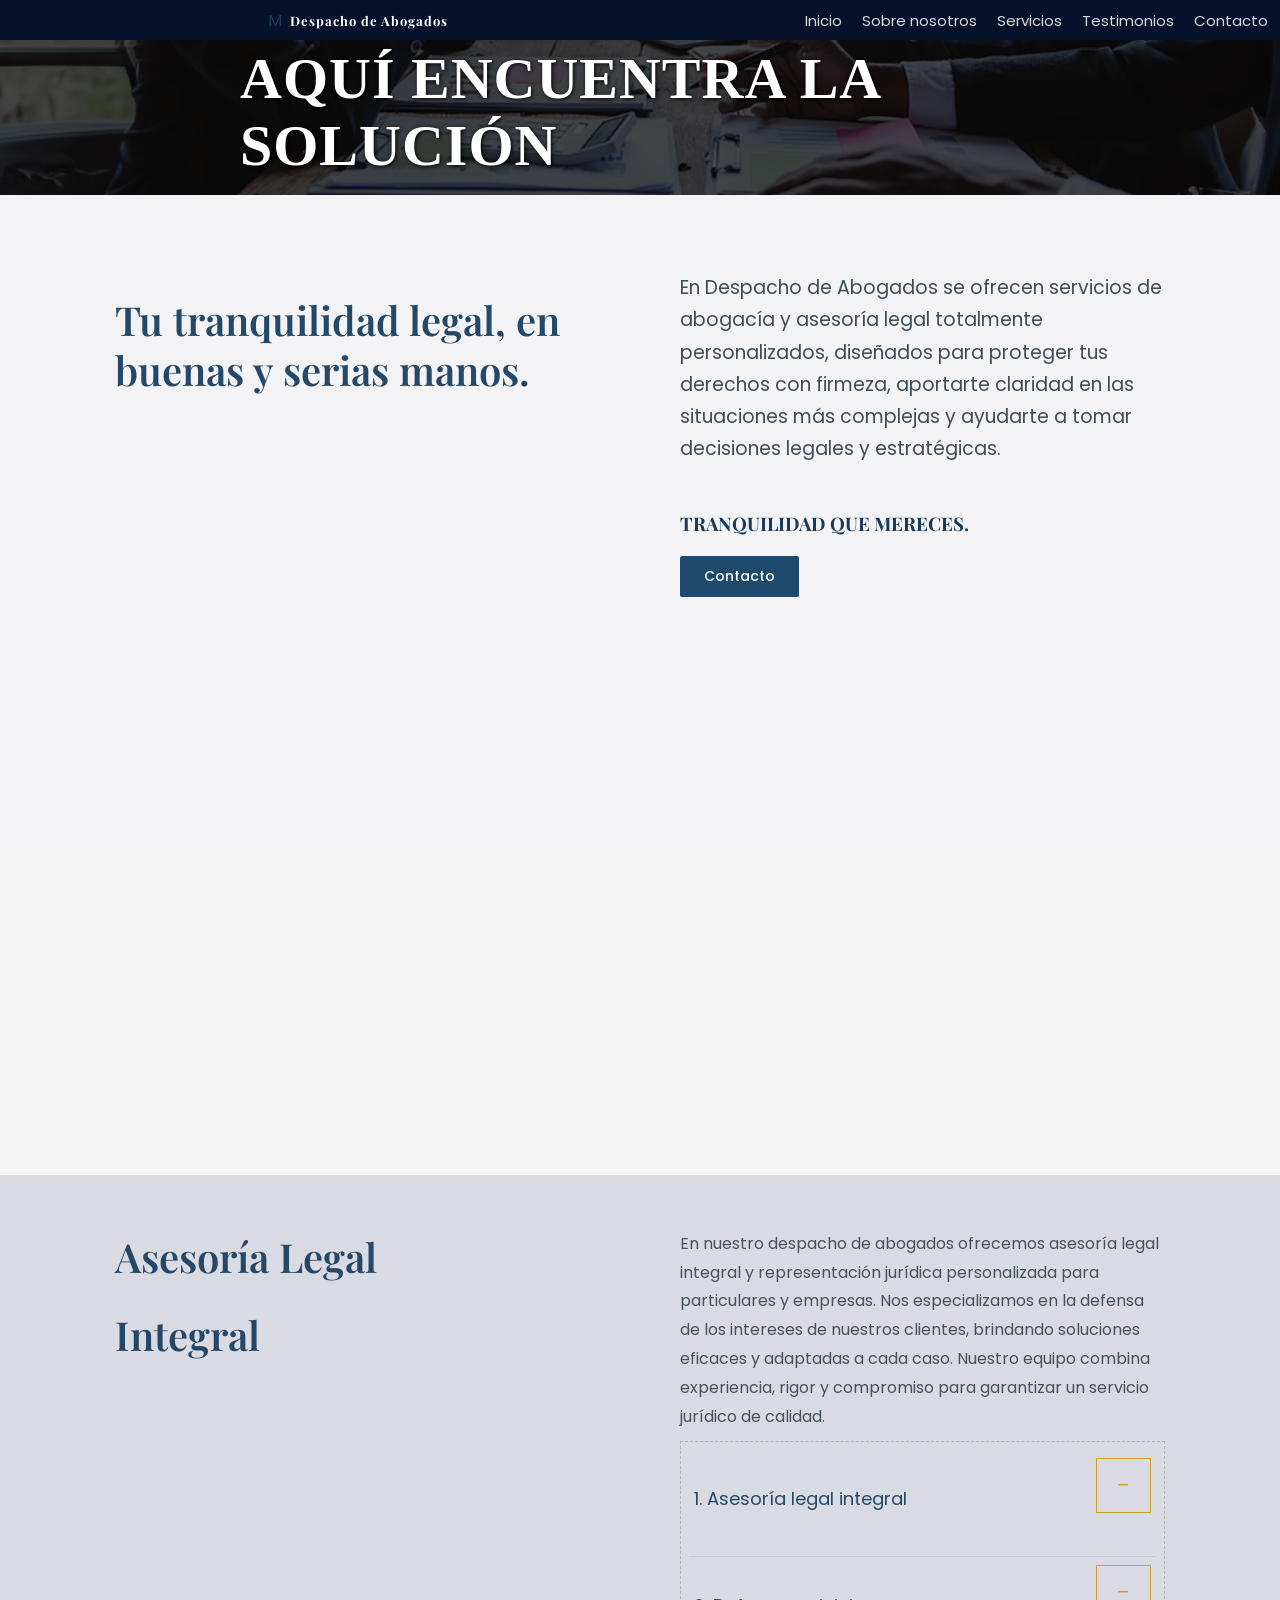
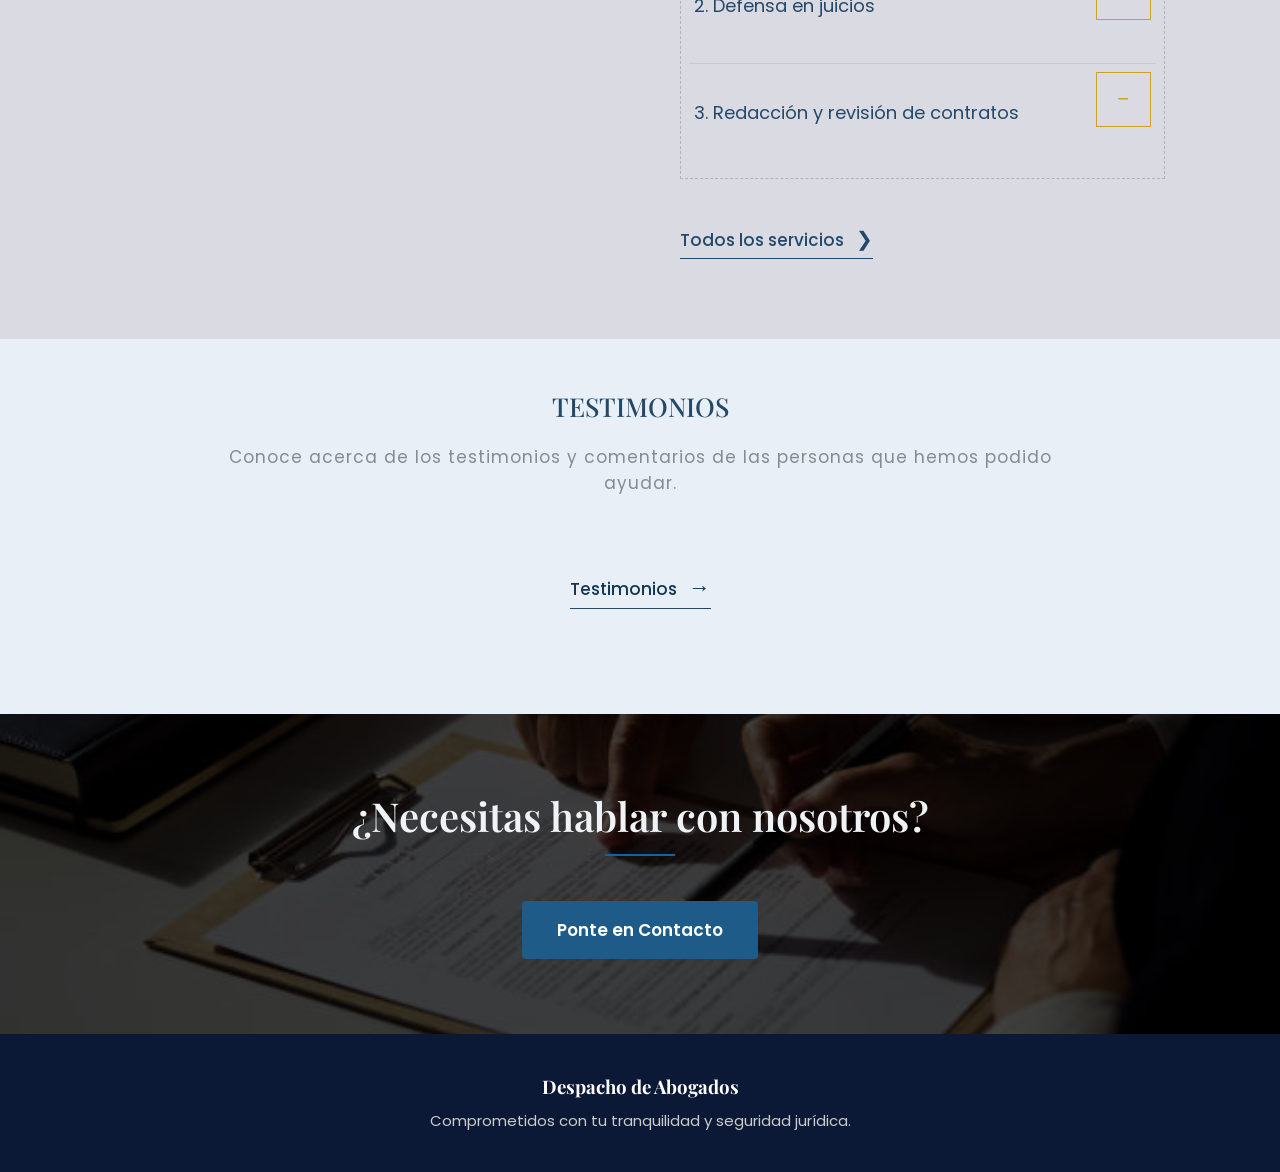
==== commit 613fba4f: "Sep 28, 2026, 5:08 PM" ====
--- a/index.html
+++ b/index.html
@@ -4,7 +4,7 @@
     <meta charset="UTF-8">
     <meta name="viewport" content="width=device-width, initial-scale=1.0">
 
-    <title>Despacho de Abogados</title>
+    <title>Despacho de Abogacia-ML</title>
 
     <link rel="stylesheet" href="stylesabogacia.css">
 
@@ -86,7 +86,6 @@
                 <li><a href="sobrenosotros.html">Sobre nosotros</a></li>
                 <li><a href="serviciosnuestros.html">Servicios</a></li>
                 <li><a href="#testimonios">Testimonios</a></li>
-                <li><a href="#equipo">Equipo</a></li>
                 <li><a href="contacto.html">Contacto</a></li>
             </ul>
 
